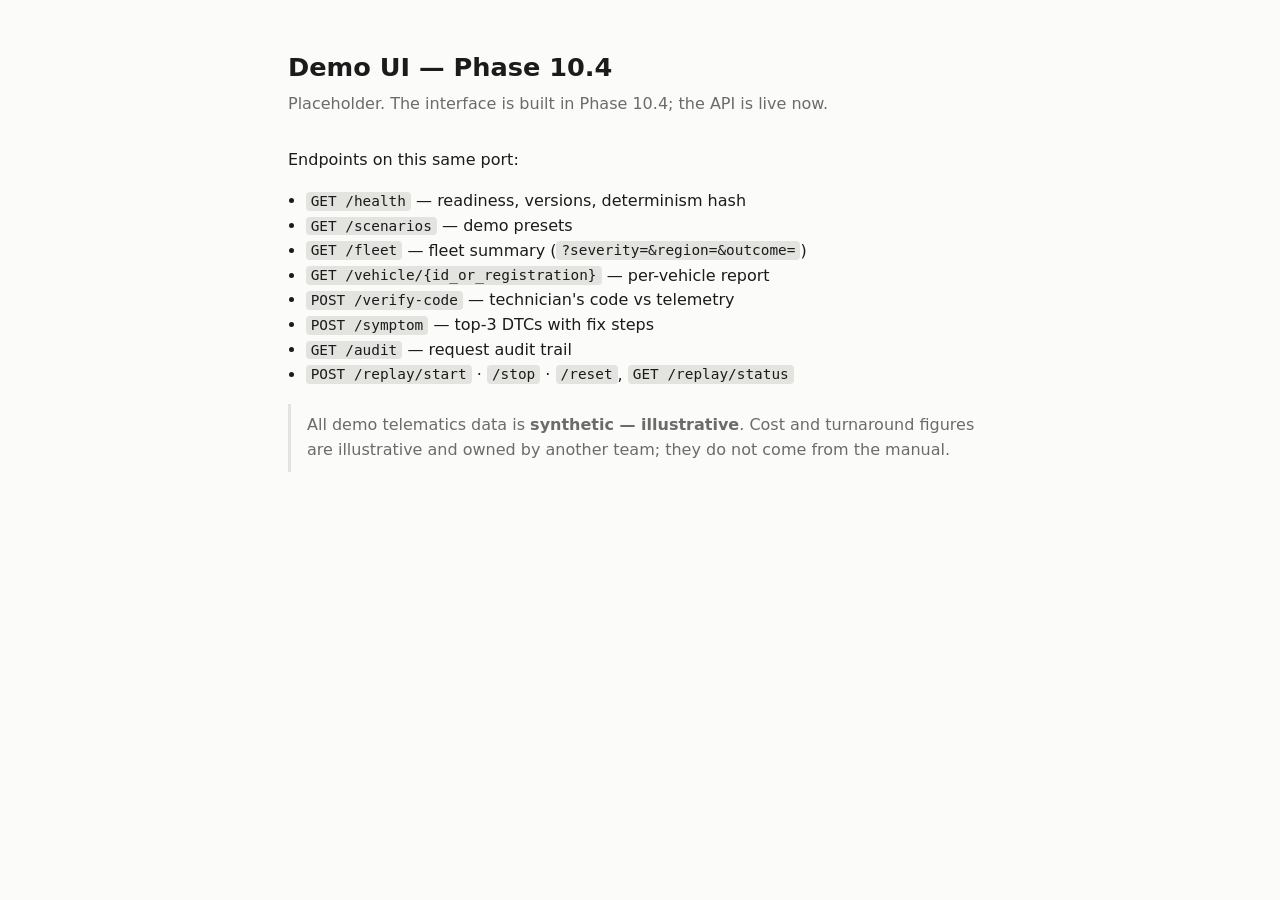
==== web/index.html @ 652fd446 "Phase 10.3: FastAPI service surface, why blocks and an audit log Extends app.py. Production retrieva" ====
<!doctype html>
<html lang="en">
<head>
<meta charset="utf-8">
<meta name="viewport" content="width=device-width, initial-scale=1">
<title>DTC Demo</title>
<style>
  :root { color-scheme: light dark; --fg:#1b1b1b; --bg:#fbfbfa; --mut:#6b6b6b; --line:#e3e3e0; }
  @media (prefers-color-scheme: dark) {
    :root { --fg:#e8e8e6; --bg:#17181a; --mut:#9a9a98; --line:#2c2d30; }
  }
  body { margin:0; padding:48px 16px; background:var(--bg); color:var(--fg);
         font:16px/1.55 ui-sans-serif, system-ui, -apple-system, sans-serif; }
  main { max-width:44rem; margin:0 auto; }
  h1 { font-size:1.6rem; margin:0 0 .25rem; }
  p.sub { color:var(--mut); margin:0 0 2rem; }
  ul { padding-left:1.1rem; }
  code { background:var(--line); padding:.1em .35em; border-radius:4px; font-size:.9em; }
  .note { border-left:3px solid var(--line); padding:.6rem 0 .6rem 1rem; color:var(--mut); }
</style>
</head>
<body>
<main>
  <h1>Demo UI — Phase 10.4</h1>
  <p class="sub">Placeholder. The interface is built in Phase 10.4; the API is live now.</p>
  <p>Endpoints on this same port:</p>
  <ul>
    <li><code>GET /health</code> — readiness, versions, determinism hash</li>
    <li><code>GET /scenarios</code> — demo presets</li>
    <li><code>GET /fleet</code> — fleet summary (<code>?severity=&amp;region=&amp;outcome=</code>)</li>
    <li><code>GET /vehicle/{id_or_registration}</code> — per-vehicle report</li>
    <li><code>POST /verify-code</code> — technician's code vs telemetry</li>
    <li><code>POST /symptom</code> — top-3 DTCs with fix steps</li>
    <li><code>GET /audit</code> — request audit trail</li>
    <li><code>POST /replay/start</code> · <code>/stop</code> · <code>/reset</code>, <code>GET /replay/status</code></li>
  </ul>
  <p class="note">All demo telematics data is <strong>synthetic — illustrative</strong>.
     Cost and turnaround figures are illustrative and owned by another team; they do not
     come from the manual.</p>
</main>
</body>
</html>
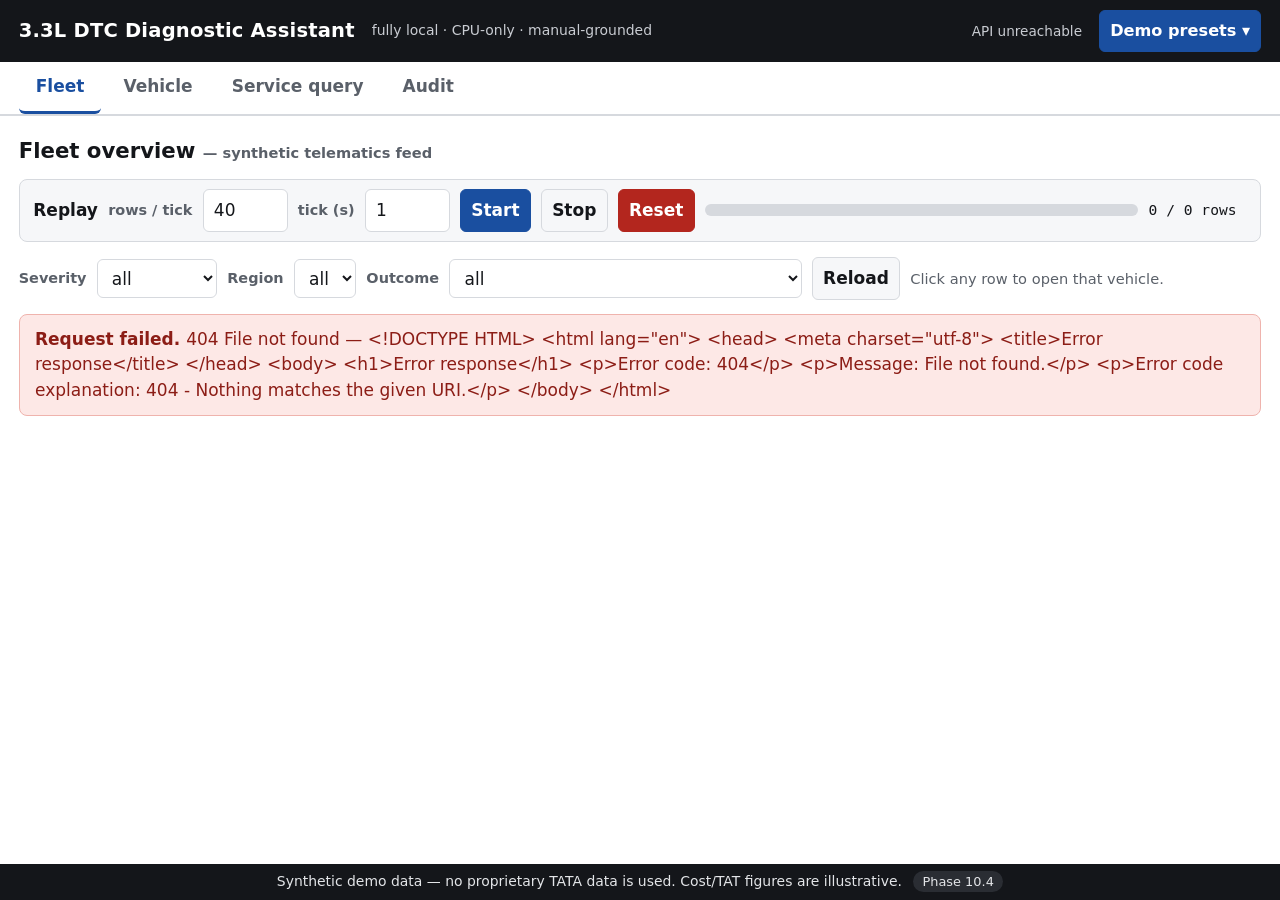
==== commit 5edda740: "Phase 10.4: demo website in web/ (plain HTML + CSS + vanilla JS) No build step, no framework, no CDN" ====
--- a/web/index.html
+++ b/web/index.html
@@ -3,40 +3,107 @@
 <head>
 <meta charset="utf-8">
 <meta name="viewport" content="width=device-width, initial-scale=1">
-<title>DTC Demo</title>
-<style>
-  :root { color-scheme: light dark; --fg:#1b1b1b; --bg:#fbfbfa; --mut:#6b6b6b; --line:#e3e3e0; }
-  @media (prefers-color-scheme: dark) {
-    :root { --fg:#e8e8e6; --bg:#17181a; --mut:#9a9a98; --line:#2c2d30; }
-  }
-  body { margin:0; padding:48px 16px; background:var(--bg); color:var(--fg);
-         font:16px/1.55 ui-sans-serif, system-ui, -apple-system, sans-serif; }
-  main { max-width:44rem; margin:0 auto; }
-  h1 { font-size:1.6rem; margin:0 0 .25rem; }
-  p.sub { color:var(--mut); margin:0 0 2rem; }
-  ul { padding-left:1.1rem; }
-  code { background:var(--line); padding:.1em .35em; border-radius:4px; font-size:.9em; }
-  .note { border-left:3px solid var(--line); padding:.6rem 0 .6rem 1rem; color:var(--mut); }
-</style>
+<title>3.3L DTC Diagnostic Assistant — Demo</title>
+<link rel="stylesheet" href="style.css">
 </head>
 <body>
+
+<header>
+  <h1>3.3L DTC Diagnostic Assistant</h1>
+  <span class="sub">fully local · CPU-only · manual-grounded</span>
+  <span class="spacer"></span>
+  <span id="health">connecting…</span>
+  <span class="menu">
+    <button id="presets-btn" class="primary" aria-haspopup="true">Demo presets ▾</button>
+    <div class="menu-panel" id="presets-panel" data-open="0" role="menu"></div>
+  </span>
+</header>
+
+<nav class="tabs" role="tablist">
+  <button id="tab-fleet"   role="tab" aria-selected="true"  aria-controls="panel-fleet">Fleet</button>
+  <button id="tab-vehicle" role="tab" aria-selected="false" aria-controls="panel-vehicle">Vehicle</button>
+  <button id="tab-symptom" role="tab" aria-selected="false" aria-controls="panel-symptom">Service query</button>
+  <button id="tab-audit"   role="tab" aria-selected="false" aria-controls="panel-audit">Audit</button>
+</nav>
+
 <main>
-  <h1>Demo UI — Phase 10.4</h1>
-  <p class="sub">Placeholder. The interface is built in Phase 10.4; the API is live now.</p>
-  <p>Endpoints on this same port:</p>
-  <ul>
-    <li><code>GET /health</code> — readiness, versions, determinism hash</li>
-    <li><code>GET /scenarios</code> — demo presets</li>
-    <li><code>GET /fleet</code> — fleet summary (<code>?severity=&amp;region=&amp;outcome=</code>)</li>
-    <li><code>GET /vehicle/{id_or_registration}</code> — per-vehicle report</li>
-    <li><code>POST /verify-code</code> — technician's code vs telemetry</li>
-    <li><code>POST /symptom</code> — top-3 DTCs with fix steps</li>
-    <li><code>GET /audit</code> — request audit trail</li>
-    <li><code>POST /replay/start</code> · <code>/stop</code> · <code>/reset</code>, <code>GET /replay/status</code></li>
-  </ul>
-  <p class="note">All demo telematics data is <strong>synthetic — illustrative</strong>.
-     Cost and turnaround figures are illustrative and owned by another team; they do not
-     come from the manual.</p>
+
+  <!-- ============================================================ FLEET -->
+  <section id="panel-fleet" role="tabpanel" aria-labelledby="tab-fleet">
+    <h2>Fleet overview <span class="small muted">— synthetic telematics feed</span></h2>
+
+    <div class="replay" id="replay-bar">
+      <strong>Replay</strong>
+      <label for="r-rows">rows / tick</label>
+      <input id="r-rows" type="number" value="40" min="1" max="500" size="4" style="width:5rem">
+      <label for="r-tick">tick (s)</label>
+      <input id="r-tick" type="number" value="1" min="0.1" step="0.1" size="4" style="width:5rem">
+      <button id="r-start" class="primary">Start</button>
+      <button id="r-stop">Stop</button>
+      <button id="r-reset" class="danger">Reset</button>
+      <span class="progress"><i id="replay-prog"></i></span>
+      <span id="replay-count" class="small mono">0 / 0 rows</span>
+      <span id="replay-date" class="small muted"></span>
+      <span id="replay-live" class="live" hidden>● LIVE</span>
+    </div>
+
+    <div class="row">
+      <label for="f-sev">Severity</label>
+      <select id="f-sev"><option value="">all</option></select>
+      <label for="f-region">Region</label>
+      <select id="f-region"><option value="">all</option></select>
+      <label for="f-outcome">Outcome</label>
+      <select id="f-outcome"><option value="">all</option></select>
+      <button id="f-reload">Reload</button>
+      <span class="small muted">Click any row to open that vehicle.</span>
+    </div>
+
+    <div id="fleet-body"></div>
+  </section>
+
+  <!-- ========================================================== VEHICLE -->
+  <section id="panel-vehicle" role="tabpanel" aria-labelledby="tab-vehicle" hidden>
+    <h2>Vehicle</h2>
+    <div class="row">
+      <label for="v-id">Vehicle id or registration</label>
+      <input id="v-id" placeholder="DEMO-MAT-0001 or DM34TN3620" size="28">
+      <button id="v-go" class="primary">Open</button>
+    </div>
+    <div id="vehicle-body">
+      <p class="muted">Enter a vehicle id or registration, pick a preset, or click a row in the Fleet tab.</p>
+    </div>
+  </section>
+
+  <!-- ========================================================== SYMPTOM -->
+  <section id="panel-symptom" role="tabpanel" aria-labelledby="tab-symptom" hidden>
+    <h2>Service query <span class="small muted">— describe the symptom in your own words</span></h2>
+    <div class="row">
+      <input id="s-q" placeholder="e.g. coolant gauge stuck at the bottom" size="52">
+      <button id="s-go" class="primary">Search the manual</button>
+      <label><input type="checkbox" id="s-sum"> add AI one-line summary</label>
+    </div>
+    <div id="symptom-body">
+      <p class="muted">Out-of-scope questions are refused rather than answered.</p>
+    </div>
+  </section>
+
+  <!-- ============================================================ AUDIT -->
+  <section id="panel-audit" role="tabpanel" aria-labelledby="tab-audit" hidden>
+    <h2>Audit trail</h2>
+    <div class="row">
+      <button id="audit-reload" class="primary">Reload</button>
+      <span class="small muted">One line per API request: endpoint, decision, codes, latency.</span>
+    </div>
+    <div id="audit-body"></div>
+  </section>
+
 </main>
+
+<footer>
+  Synthetic demo data — no proprietary TATA data is used. Cost/TAT figures are illustrative.
+  <span class="pill">Phase 10.4</span>
+</footer>
+
+<script src="app.js"></script>
 </body>
 </html>
--- a/web/style.css
+++ b/web/style.css
@@ -0,0 +1,381 @@
+/* Phase 10.4 demo UI. No build step, no CDN, no web fonts: everything here is
+   same-origin and works offline. Sized for a projector at 1280x720. */
+
+:root {
+  --bg: #ffffff;
+  --panel: #f6f7f9;
+  --fg: #14161a;
+  --mut: #5a6069;
+  --line: #d6d9de;
+  --accent: #1a4fa0;
+  --accent-fg: #ffffff;
+
+  --crit-bg: #b3261e;  --crit-fg: #ffffff;
+  --high-bg: #a35a00;  --high-fg: #ffffff;
+  --med-bg:  #1a4fa0;  --med-fg:  #ffffff;
+  --low-bg:  #5a6069;  --low-fg:  #ffffff;
+
+  --rule-bg: #e6f4ea;  --rule-fg: #11612c;  --rule-line: #9ad3ae;
+  --ai-bg:   #f0e8fb;  --ai-fg:   #5b2ca0;  --ai-line: #c3a8ec;
+
+  --ok: #11612c;
+  --warn: #a35a00;
+  --bad: #b3261e;
+
+  --fs: 17px;
+  --radius: 8px;
+}
+
+* { box-sizing: border-box; }
+
+html { font-size: var(--fs); }
+
+body {
+  margin: 0;
+  background: var(--bg);
+  color: var(--fg);
+  font-family: ui-sans-serif, system-ui, -apple-system, "Segoe UI", Roboto, Arial, sans-serif;
+  line-height: 1.5;
+}
+
+/* ------------------------------------------------------------------ top bar */
+header {
+  position: sticky;
+  top: 0;
+  z-index: 20;
+  background: var(--fg);
+  color: #fff;
+  padding: 0.6rem 1.1rem;
+  display: flex;
+  align-items: center;
+  gap: 1rem;
+  flex-wrap: wrap;
+}
+
+header h1 {
+  font-size: 1.15rem;
+  margin: 0;
+  font-weight: 650;
+  letter-spacing: 0.01em;
+}
+
+header .sub { color: #c9ccd2; font-size: 0.82rem; }
+header .spacer { flex: 1; }
+
+#health {
+  font-size: 0.8rem;
+  color: #c9ccd2;
+  font-variant-numeric: tabular-nums;
+}
+
+#health b { color: #fff; font-weight: 600; }
+
+/* presets menu */
+.menu { position: relative; }
+
+.menu > button { font-size: 0.95rem; }
+
+.menu-panel {
+  position: absolute;
+  right: 0;
+  top: calc(100% + 0.4rem);
+  background: var(--bg);
+  color: var(--fg);
+  border: 1px solid var(--line);
+  border-radius: var(--radius);
+  box-shadow: 0 10px 30px rgba(0, 0, 0, 0.22);
+  min-width: 25rem;
+  max-height: 70vh;
+  overflow: auto;
+  padding: 0.5rem;
+  display: none;
+}
+
+.menu-panel[data-open="1"] { display: block; }
+.menu-panel h4 {
+  margin: 0.6rem 0.4rem 0.3rem;
+  font-size: 0.78rem;
+  text-transform: uppercase;
+  letter-spacing: 0.07em;
+  color: var(--mut);
+}
+
+.menu-panel button {
+  display: block;
+  width: 100%;
+  text-align: left;
+  background: none;
+  border: 0;
+  border-radius: 6px;
+  padding: 0.42rem 0.5rem;
+  font: inherit;
+  font-size: 0.92rem;
+  color: var(--fg);
+  cursor: pointer;
+}
+
+.menu-panel button:hover { background: var(--panel); }
+.menu-panel button small { color: var(--mut); display: block; font-size: 0.78rem; }
+
+/* --------------------------------------------------------------------- tabs */
+nav.tabs {
+  display: flex;
+  gap: 0.3rem;
+  padding: 0 1.1rem;
+  border-bottom: 2px solid var(--line);
+  background: var(--bg);
+  position: sticky;
+  top: 3.1rem;
+  z-index: 15;
+  flex-wrap: wrap;
+}
+
+nav.tabs button {
+  background: none;
+  border: 0;
+  border-bottom: 3px solid transparent;
+  padding: 0.7rem 1rem;
+  font: inherit;
+  font-size: 1rem;
+  font-weight: 600;
+  color: var(--mut);
+  cursor: pointer;
+}
+
+nav.tabs button[aria-selected="true"] {
+  color: var(--accent);
+  border-bottom-color: var(--accent);
+}
+
+main { padding: 1.1rem 1.1rem 5rem; max-width: 86rem; margin: 0 auto; }
+section[role="tabpanel"][hidden] { display: none; }
+
+h2 { font-size: 1.25rem; margin: 0 0 0.7rem; }
+h3 { font-size: 1.05rem; margin: 1.1rem 0 0.4rem; }
+
+/* ------------------------------------------------------------------ controls */
+button, input, select {
+  font: inherit;
+  border-radius: 6px;
+  border: 1px solid var(--line);
+  padding: 0.45rem 0.6rem;
+  background: var(--bg);
+  color: var(--fg);
+}
+
+button { cursor: pointer; background: var(--panel); font-weight: 600; }
+button:hover { border-color: var(--mut); }
+
+button.primary { background: var(--accent); color: var(--accent-fg); border-color: var(--accent); }
+button.danger { background: var(--bad); color: #fff; border-color: var(--bad); }
+button:disabled { opacity: 0.5; cursor: not-allowed; }
+
+.row { display: flex; gap: 0.6rem; align-items: center; flex-wrap: wrap; margin-bottom: 0.8rem; }
+label { font-size: 0.85rem; color: var(--mut); font-weight: 600; }
+
+/* ------------------------------------------------------------------ counters */
+.counters { display: flex; gap: 0.6rem; flex-wrap: wrap; margin-bottom: 0.9rem; }
+
+.counter {
+  border: 1px solid var(--line);
+  border-radius: var(--radius);
+  padding: 0.5rem 0.8rem;
+  background: var(--panel);
+  min-width: 7.2rem;
+}
+
+.counter .n { font-size: 1.5rem; font-weight: 700; font-variant-numeric: tabular-nums; }
+.counter .k { font-size: 0.74rem; text-transform: uppercase; letter-spacing: 0.06em; color: var(--mut); }
+
+/* -------------------------------------------------------------------- badges */
+.badge {
+  display: inline-block;
+  padding: 0.12rem 0.5rem;
+  border-radius: 999px;
+  font-size: 0.78rem;
+  font-weight: 700;
+  letter-spacing: 0.02em;
+  white-space: nowrap;
+}
+
+.sev-CRITICAL { background: var(--crit-bg); color: var(--crit-fg); }
+.sev-HIGH     { background: var(--high-bg); color: var(--high-fg); }
+.sev-MEDIUM   { background: var(--med-bg);  color: var(--med-fg); }
+.sev-LOW      { background: var(--low-bg);  color: var(--low-fg); }
+
+.out {
+  display: inline-block;
+  padding: 0.12rem 0.5rem;
+  border-radius: 6px;
+  font-size: 0.78rem;
+  font-weight: 700;
+  border: 1px solid var(--line);
+  background: var(--panel);
+  white-space: nowrap;
+}
+
+.out-ADVISORY { background: var(--rule-bg); color: var(--rule-fg); border-color: var(--rule-line); }
+.out-CLARIFY, .out-CLARIFY_LOW_BYTE { background: #fff4e0; color: #7a4400; border-color: #e8c48a; }
+.out-CANDIDATES, .out-FALLBACK_CANDIDATES,
+.out-AMBIGUOUS, .out-AMBIGUOUS_MAPPING_CANDIDATES { background: #e8eefb; color: #16397a; border-color: #aec2ec; }
+.out-REFUSED, .out-REFUSED_NOT_IN_MANUAL { background: #fde8e6; color: #8c1d16; border-color: #efb3ad; }
+.out-UNMAPPED { background: #eceef1; color: #3f454d; border-color: #cfd3d9; }
+
+/* -------------------------------------------------------------------- tables */
+table { border-collapse: collapse; width: 100%; font-size: 0.95rem; }
+
+th, td {
+  text-align: left;
+  padding: 0.45rem 0.6rem;
+  border-bottom: 1px solid var(--line);
+  vertical-align: top;
+}
+
+th {
+  font-size: 0.76rem;
+  text-transform: uppercase;
+  letter-spacing: 0.06em;
+  color: var(--mut);
+  background: var(--panel);
+  position: sticky;
+  top: 6.3rem;
+}
+
+tbody tr.clickable:hover { background: #eef3fc; cursor: pointer; }
+td.num { text-align: right; font-variant-numeric: tabular-nums; }
+code, .mono { font-family: ui-monospace, SFMono-Regular, Menlo, Consolas, monospace; }
+
+/* --------------------------------------------------------------------- cards */
+.card {
+  border: 1px solid var(--line);
+  border-radius: var(--radius);
+  padding: 0.85rem 1rem;
+  margin-bottom: 1rem;
+  background: var(--bg);
+}
+
+.card > h3:first-child { margin-top: 0; }
+/* the header and tab strip are sticky, so anything scrolled to needs clearance */
+.card, #verify-out, details.why { scroll-margin-top: 8rem; }
+.muted { color: var(--mut); }
+.small { font-size: 0.86rem; }
+
+/* fault chain: SPN/FMI -> P-code -> outcome */
+.chain { display: flex; align-items: center; gap: 0.5rem; flex-wrap: wrap; margin-bottom: 0.5rem; }
+
+.chain .node {
+  border: 1px solid var(--line);
+  border-radius: 6px;
+  padding: 0.3rem 0.6rem;
+  background: var(--panel);
+  font-weight: 600;
+  font-size: 0.92rem;
+}
+
+.chain .arrow { color: var(--mut); font-weight: 700; }
+
+/* fix block */
+.fix { border-left: 4px solid var(--accent); padding-left: 0.85rem; margin: 0.8rem 0; }
+.fix h4 { margin: 0 0 0.25rem; font-size: 1rem; }
+.fix .meta { font-size: 0.86rem; color: var(--mut); margin-bottom: 0.4rem; }
+.fix ol { margin: 0.3rem 0 0.3rem 1.2rem; padding: 0; }
+.fix ol li { margin-bottom: 0.25rem; }
+.fix .spec { color: var(--ok); font-weight: 600; }
+.fix .branch { color: var(--accent); font-size: 0.88rem; }
+.fix .page { font-weight: 700; }
+
+/* illustrative cost panel - deliberately different: grey, dashed */
+.cost {
+  background: #eceef1;
+  border: 2px dashed #9aa0a8;
+  border-radius: var(--radius);
+  padding: 0.7rem 0.9rem;
+  margin: 0.7rem 0;
+  color: #3f454d;
+}
+
+.cost h4 { margin: 0 0 0.3rem; font-size: 0.9rem; text-transform: uppercase; letter-spacing: 0.05em; }
+.cost dl { display: flex; gap: 1.4rem; margin: 0; flex-wrap: wrap; }
+.cost dt { font-size: 0.74rem; color: #5a6069; text-transform: uppercase; letter-spacing: 0.05em; }
+.cost dd { margin: 0; font-weight: 700; font-variant-numeric: tabular-nums; }
+
+/* notices */
+.notice { border-radius: var(--radius); padding: 0.7rem 0.9rem; margin: 0.7rem 0; border: 1px solid; }
+.notice.bad  { background: #fde8e6; border-color: #efb3ad; color: #8c1d16; }
+.notice.warn { background: #fff4e0; border-color: #e8c48a; color: #7a4400; }
+.notice.ok   { background: var(--rule-bg); border-color: var(--rule-line); color: var(--rule-fg); }
+.notice.info { background: #e8eefb; border-color: #aec2ec; color: #16397a; }
+.notice strong { font-weight: 750; }
+.notice .codes { font-size: 1.15rem; font-weight: 750; letter-spacing: 0.02em; }
+
+/* ------------------------------------------------------------------- why box */
+details.why {
+  border: 1px solid var(--line);
+  border-radius: var(--radius);
+  background: var(--panel);
+  padding: 0.4rem 0.7rem;
+  margin-top: 0.7rem;
+}
+
+details.why > summary {
+  cursor: pointer;
+  font-weight: 700;
+  font-size: 0.92rem;
+  color: var(--accent);
+}
+
+details.why table { font-size: 0.86rem; }
+details.why th { position: static; }
+.steps { list-style: none; margin: 0.4rem 0 0; padding: 0; }
+.steps li { margin-bottom: 0.26rem; display: flex; gap: 0.5rem; align-items: baseline; }
+
+.tag {
+  font-size: 0.68rem;
+  font-weight: 800;
+  padding: 0.06rem 0.4rem;
+  border-radius: 4px;
+  border: 1px solid;
+  letter-spacing: 0.05em;
+  flex: 0 0 auto;
+}
+
+.tag.RULE { background: var(--rule-bg); color: var(--rule-fg); border-color: var(--rule-line); }
+.tag.AI   { background: var(--ai-bg);   color: var(--ai-fg);   border-color: var(--ai-line); }
+
+/* -------------------------------------------------------------------- footer */
+footer {
+  position: fixed;
+  bottom: 0;
+  left: 0;
+  right: 0;
+  background: var(--fg);
+  color: #e3e5e8;
+  font-size: 0.82rem;
+  padding: 0.45rem 1.1rem;
+  text-align: center;
+  z-index: 25;
+}
+
+.pill {
+  display: inline-block;
+  background: #2a2d33;
+  border-radius: 999px;
+  padding: 0.05rem 0.55rem;
+  margin-left: 0.4rem;
+  font-size: 0.76rem;
+}
+
+/* replay bar */
+.replay { display: flex; gap: 0.6rem; align-items: center; flex-wrap: wrap;
+          background: var(--panel); border: 1px solid var(--line);
+          border-radius: var(--radius); padding: 0.55rem 0.8rem; margin-bottom: 0.9rem; }
+
+.progress { flex: 1 1 14rem; height: 0.7rem; background: var(--line);
+            border-radius: 999px; overflow: hidden; min-width: 10rem; }
+.progress > i { display: block; height: 100%; background: var(--accent); width: 0; }
+.live { color: var(--bad); font-weight: 800; letter-spacing: 0.04em; }
+
+@media (max-width: 900px) {
+  :root { --fs: 16px; }
+  th { position: static; }
+}
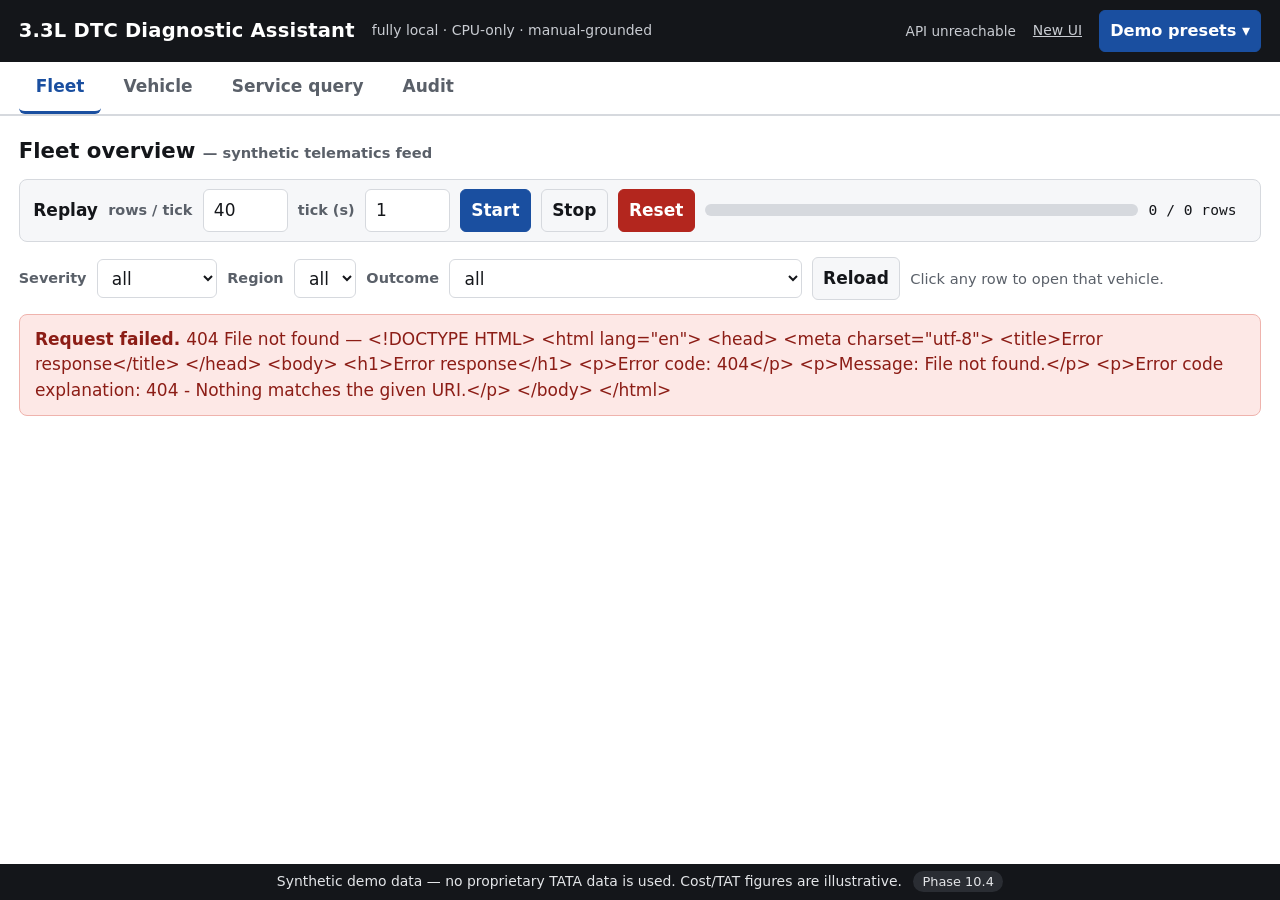
==== commit 72361cb5: "Phase 13.2: optional /v2 workshop dashboard, served beside the classic UI web_v2/ is three files plu" ====
--- a/web/index.html
+++ b/web/index.html
@@ -13,6 +13,7 @@
   <span class="sub">fully local · CPU-only · manual-grounded</span>
   <span class="spacer"></span>
   <span id="health">connecting…</span>
+  <a class="sub" href="/v2" title="Open the redesigned interface">New UI</a>
   <span class="menu">
     <button id="presets-btn" class="primary" aria-haspopup="true">Demo presets ▾</button>
     <div class="menu-panel" id="presets-panel" data-open="0" role="menu"></div>
